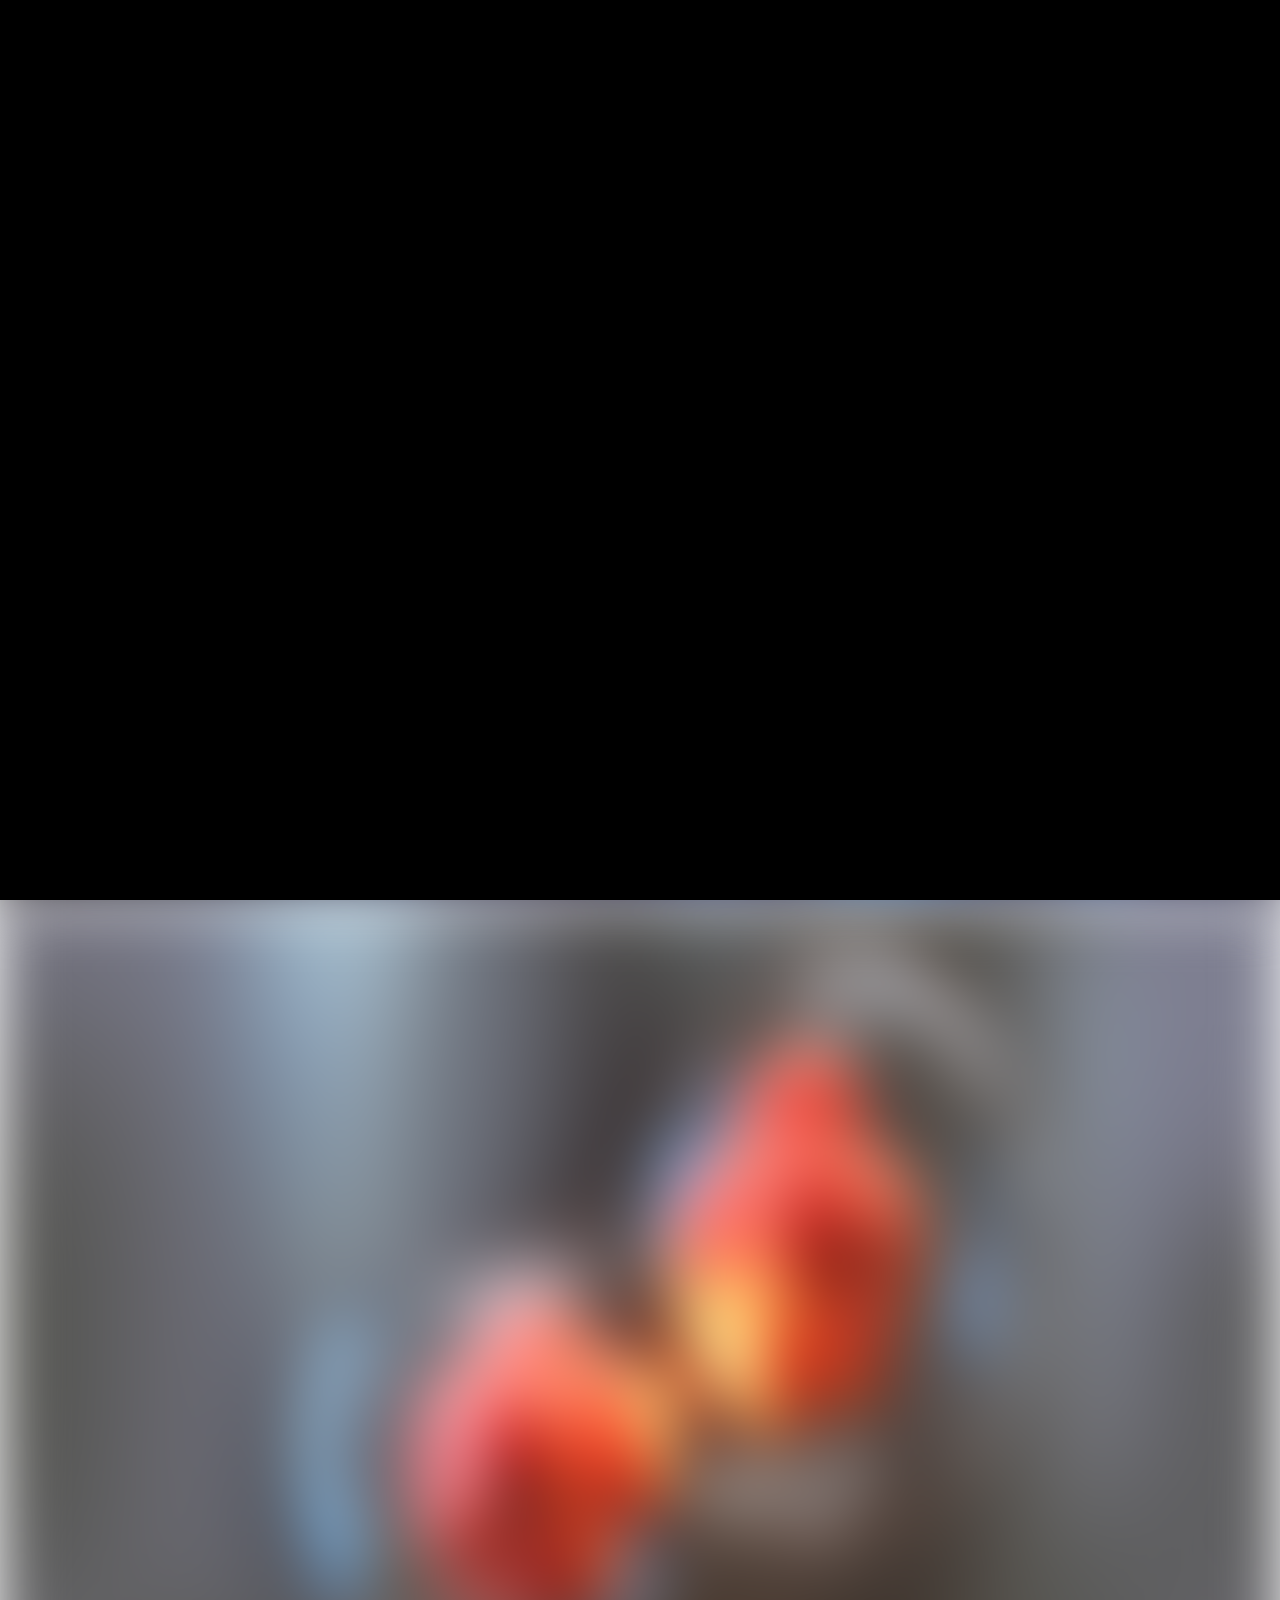
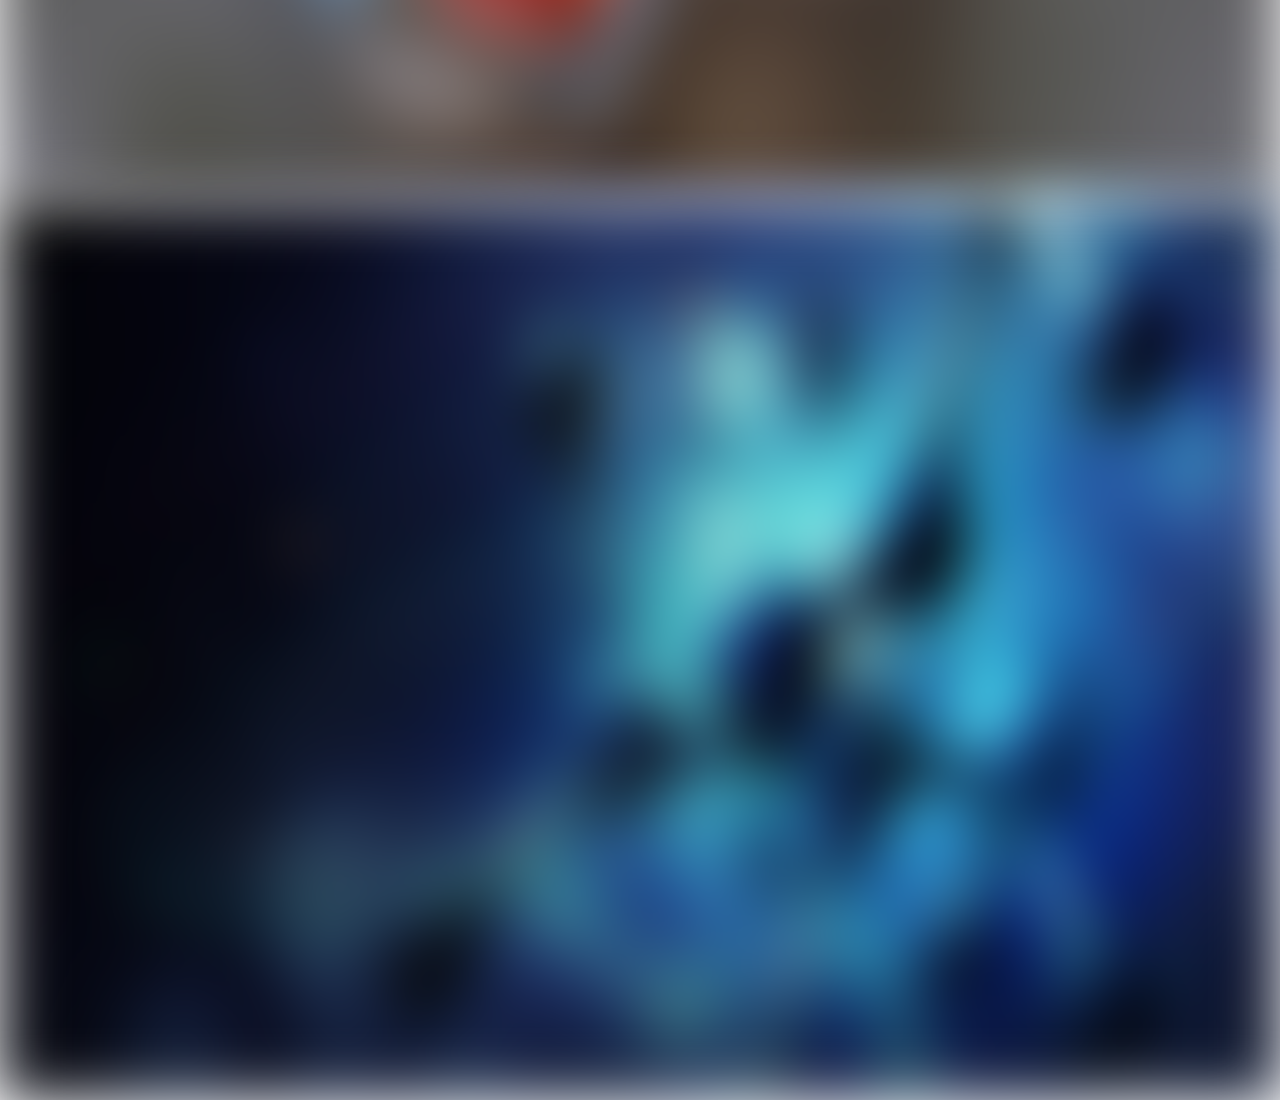
==== html/index.html @ caf2d362 "miniproject" ====
<!DOCTYPE html>
<html>

<head>
    <!-- <link href="styles.css?ver=20" rel="stylesheet"> -->
    <meta charset="utf-8">
    <script src="https://code.jquery.com/jquery-3.4.1.min.js"
        integrity="sha256-CSXorXvZcTkaix6Yvo6HppcZGetbYMGWSFlBw8HfCJo=" crossorigin="anonymous"></script>
    <link href="https://fonts.googleapis.com/css?family=Archivo+Black&display=swap" rel="stylesheet">
    <link href="https://fonts.googleapis.com/css?family=Noto+Sans+KR&display=swap" rel="stylesheet">
    <link href="https://fonts.googleapis.com/css?family=Lalezar&display=swap" rel="stylesheet">
    <link rel="stylesheet" href="../styles/index.css">
    <script src="../scripts/index.js"></script>
    <title>니몸쩔드라</title>
</head>

<body>
    <div class="blackBackground">
        <div class="razor"></div>
    </div>
    <!-- fixed -->
    <div class="menu">
        <div class="menuLeft">
            <p class="menuText" id="menuIntro"><a href="About/AboutUs.html">About Us</a></p>
            <p class="menuText" id="menuProduct"><a href="muscle/main.html">Exercise Part</a></p>
            <p class="menuText" id="menuCounceling"><a href="Goods/main.html">Fitness Equipment</a></p>
            <a href="#" onclick="window.open('signup/login.html','blank','width=310 , height=160, top=400, left=900', true)">로그인</a><br>
            <p></p>
            <a href="signup/mem_join.html">회원가입</a>
        </div>

    </div>
    <a href="index.html"><img class="companyIcon" src='../images/logo.png'></a>
    
    <a href="#" target="_blank"><img src="../images/main/github.png" class="icon" id="facebook"></a>
    <a href="#" target="_blank"><img src="../images/main/instagram.png" class="icon" id="instagram"></a>
    <img src="../images/main/arrow.gif" class="arrow">
    <div class="menuButton">
        <div class="menuBtnUpLine"></div>
        <div class="menuBtnBottomLine"></div>
    </div>
    
    <!-- slider -->
    <ul class="slider">
        <li class="page" id="page1" alt="">
            <p class="headLine" id="introHeadLine">
                Lorem ipsum dolor sit amet consectetur adipisicing elit.
            </p>
        </li>
        <li class="page" id="page2" alt="">
            <p class="headLine" id="productHeadLine">
                Lorem ipsum dolor sit amet consectetur adipisicing elit.
            </p>
        </li>
        </li>
        <li class="page" id="page3" alt="">
            <p class="headLine" id="councelingHeadLine">
                Lorem ipsum dolor sit amet consectetur adipisicing elit.
            </p>
        </li>
        <!-- <li class = "page" id = "page4" alt=""></li> -->
    </ul>
</body>

</html>
---- styles/index.css ----
* {
  box-sizing: border-box;
}
body{
  margin: 0;
  overflow: hidden;
}
li{
  list-style: none;
}
ul {
    list-style:none;
    margin:0;
    padding:0;
}
a{
  text-decoration: none;
}
/*첫 시작*/
.blackBackground{
  width: 100%;
  height: 100vh;

  background-color: black;
  z-index: 3;

  position: fixed;
}

.razor{
  background-color: black;
  margin: 0;

  position: relative;
  top : 50vh;

  border-top: 2px solid white;
  width : 0;
}
/*fixed 관리*/
.companyIcon{
  position: fixed;
  z-index: 4;
  left : 40px;
  /*top : 40px;*/
  top : -100px;
}
.pageNumberBox{
  position: fixed;
  color: white;
  z-index: 1;
  left : calc(100% - 139px);
  top : calc(100vh + 60px);
  /*left : 1600px;*/
  /*top : 780px;*/
  /*top : 880px;*/
}
.pageNumber{
  font-family: 'Noto Sans KR', sans-serif;

  font-size: 12px;

  border-top: 1px solid white;
}
.pageNumberValue{
  font-size: 36px;
  vertical-align: -16px;
}
.icon{
  position : fixed;
  z-index: 4;

  width : 25px;
}
#facebook{
  /*left: 42px;*/
  left: 28px;
  opacity: 0;
  /*margin-top: 390px;*/
  margin-top : calc(50vh - 40px);
}
#instagram{
  /*left: 48px;*/
  left: 28px;
  opacity: 0;
  margin-top : calc(50vh + 40px);
}

.arrow{
  position : fixed;
  z-index: 1;

  /*margin-left: 780px;*/
  /*margin-top: 750px;*/
  margin-left: calc(50% - 75px);
  margin-top : calc(100vh - 119px);

  width: 130px;
  opacity: 0;
}
.menuButton{
  position : fixed;
  z-index: 3;

  width: 100px;
  height: 40px;
  padding: 20px;

  left : calc(100% - 139px);
  /*left : 1600px;*/
  /*top : 40px;*/
  top : -50px;
}
.menuButton:hover{
  cursor: pointer;
}
.menuBtnUpLine{
  border-top: 3px solid white;
  width: 100%;
  margin-bottom: 20px;
}
.menuBtnBottomLine{
  margin-left: auto;
  border-top: 4px solid white;
  width: 50%;
}
.menu{
  width: 100%;
  height: 100vh;

  background-color: black;
  z-index: 2;

  left:200vh;

  position: fixed;
}
.menuLeft{
  width: 50%;
  height: 100%;
  padding: 200px 0 0 400px;

  float: left;
}
.menuLeft a{
  color: white;
}
enuUpLine{
  border-top: 1px solid white;
  width: 100%;

  margin-bottom: 40px;
}
.menuRight{
  width: 50%;
  height: 100%;
  padding: 400px 0 0 200px;

  float: left;
}
.menuRightBox{
  width: 400px;
  height: 400px;
}
.menuRightText{
  color : white;
  margin: 0;
}
.menuText{
  font-family: 'Archivo Black', sans-serif;
  font-size: 64px;
  color: white;
  opacity: 0.5;
  position: relative;
  margin: 15px 0 20px 0;
}
.menuText a{
  color: white;
}
.menuText:hover{
  cursor: pointer;
}

/*페이지 관리*/
#page1{
  background-image: url(../images/main/backgroundimg1.jpg);
}
#page2{
  background-image: url(../images/main/backgroundimg2.jpg);
}
#page3{
  background-image: url(../images/main/backgroundimg3.jpg);
}
#page4{
  background-image: url(../images/main/support.jpg);
}

.page{
  /*height: 869px;*/
  height : 100vh;
  width: 100%;
  margin: 0;
  background-size: 100% 100%;
  background-position: center center;
  filter: blur(30px);
  padding-left: 50%;
  /*중앙 정렬*/
  padding-top: 270px;
}
.resetLineHeight{
  line-height: 16px;
}
.title{
  /*position: relative;
  bottom : 230px;
  bottom : 250px;*/
  position: absolute;
  top : 40px;
  left : 50%;
  /*text-align: center;*/

  opacity: 0;
  right: 50px;
  color: white;
  z-index: 1;
}

.headLine{
  font-family: 'Archivo Black', sans-serif;
  color: white;
  font-size: 72px;
  margin: 0;

  position: relative;
  top: 40px;
  opacity: 0;
}
.bdText{
  color: #1393ce;
}

.moreLine{
  /*margin-top: 30px;*/
  width: 70px;
  position: relative;
  top: 50px;
  opacity: 0;
}
.more{
  color: white;
  font-size: 16px;
  display: block;
}
.moreBorderLine{
  margin-top: 15px;
  width: 70px;
  border-top: 3px solid white;
}
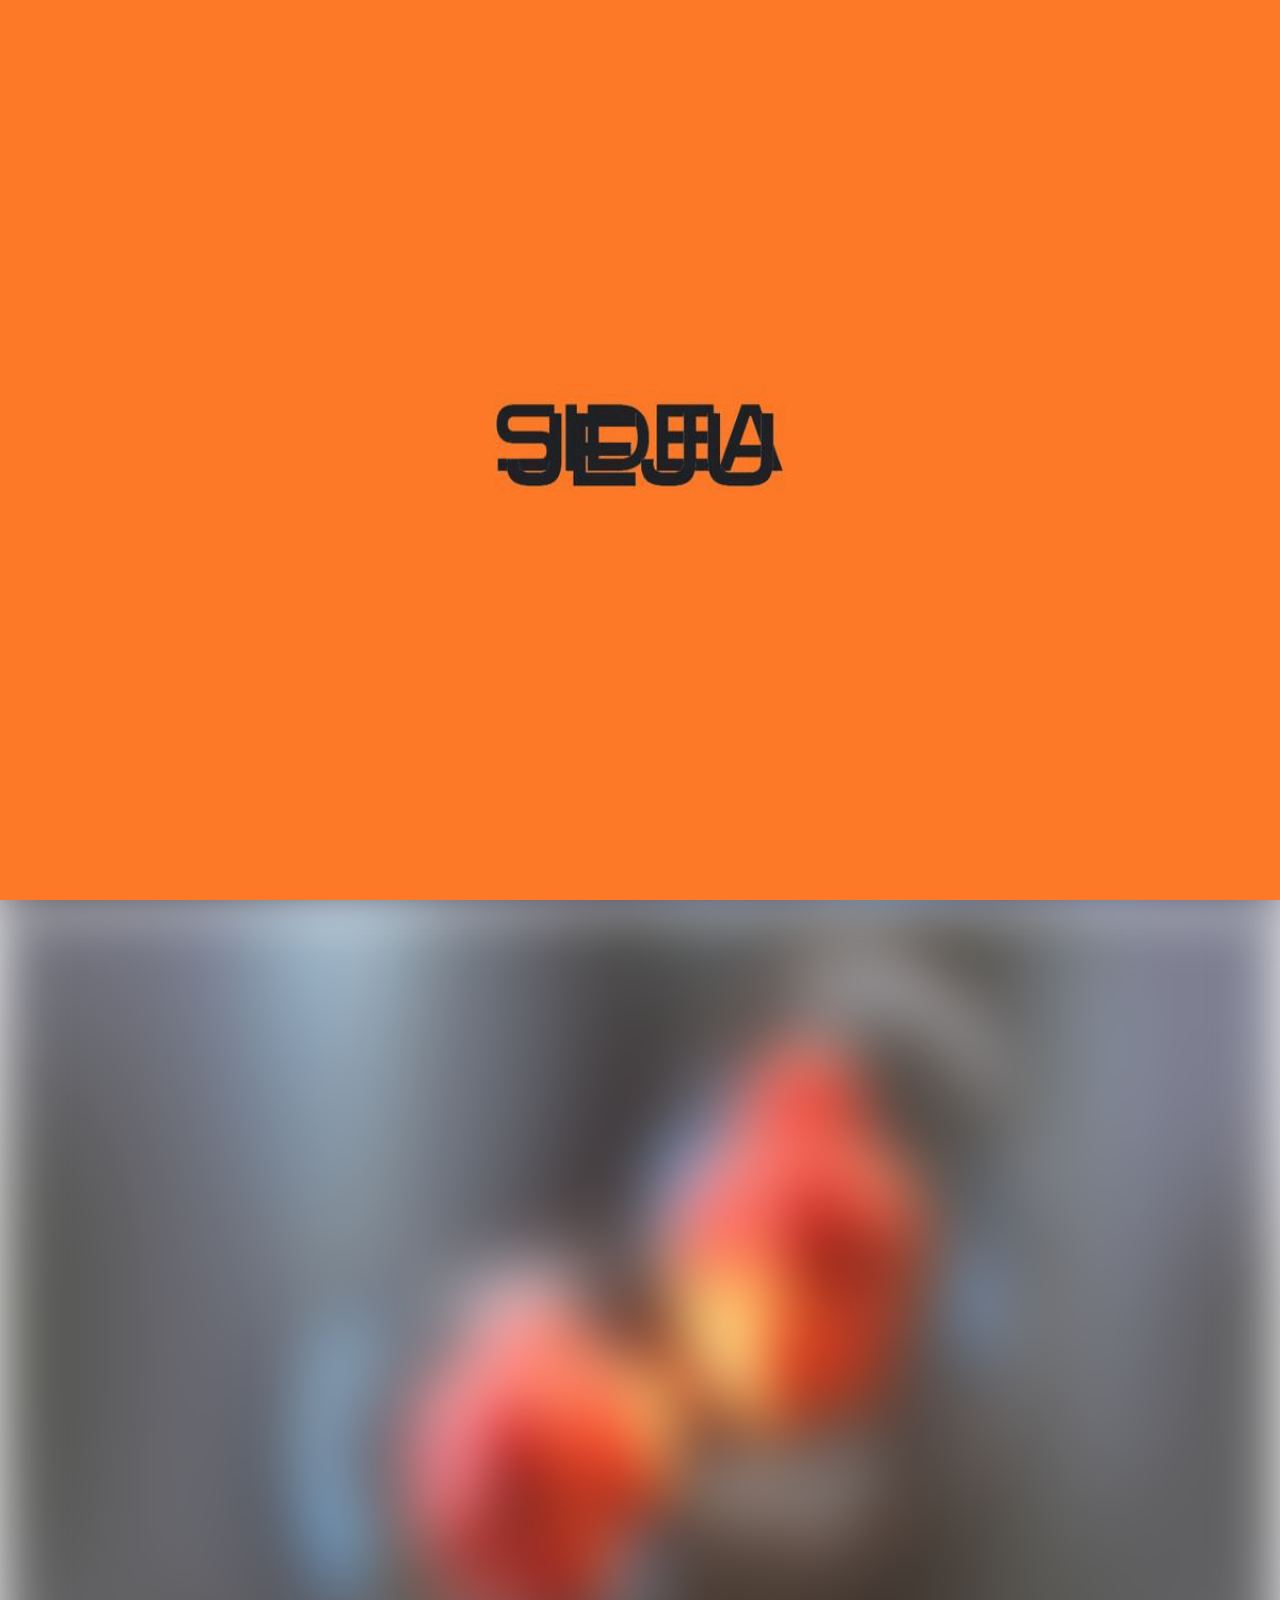
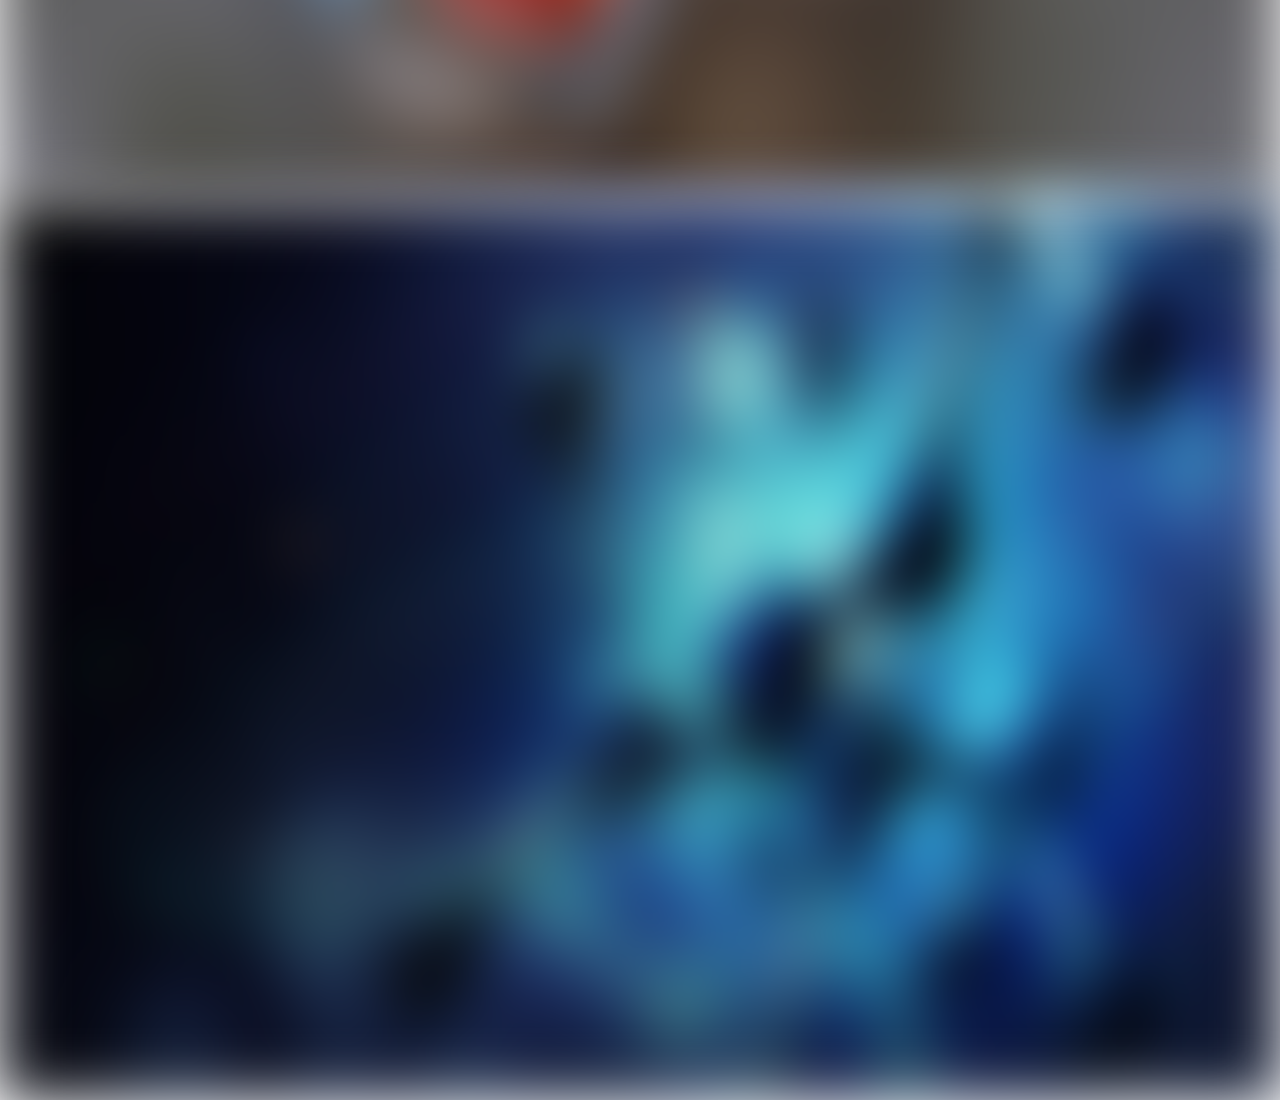
==== commit 3bbed2b0: "miniproject" ====
--- a/html/index.html
+++ b/html/index.html
@@ -16,7 +16,7 @@
 
 <body>
     <div class="blackBackground">
-        <div class="razor"></div>
+        <img src="/images/ezgif.com-gif-maker.gif" alt="" width="100%" height="100%">
     </div>
     <!-- fixed -->
     <div class="menu">
